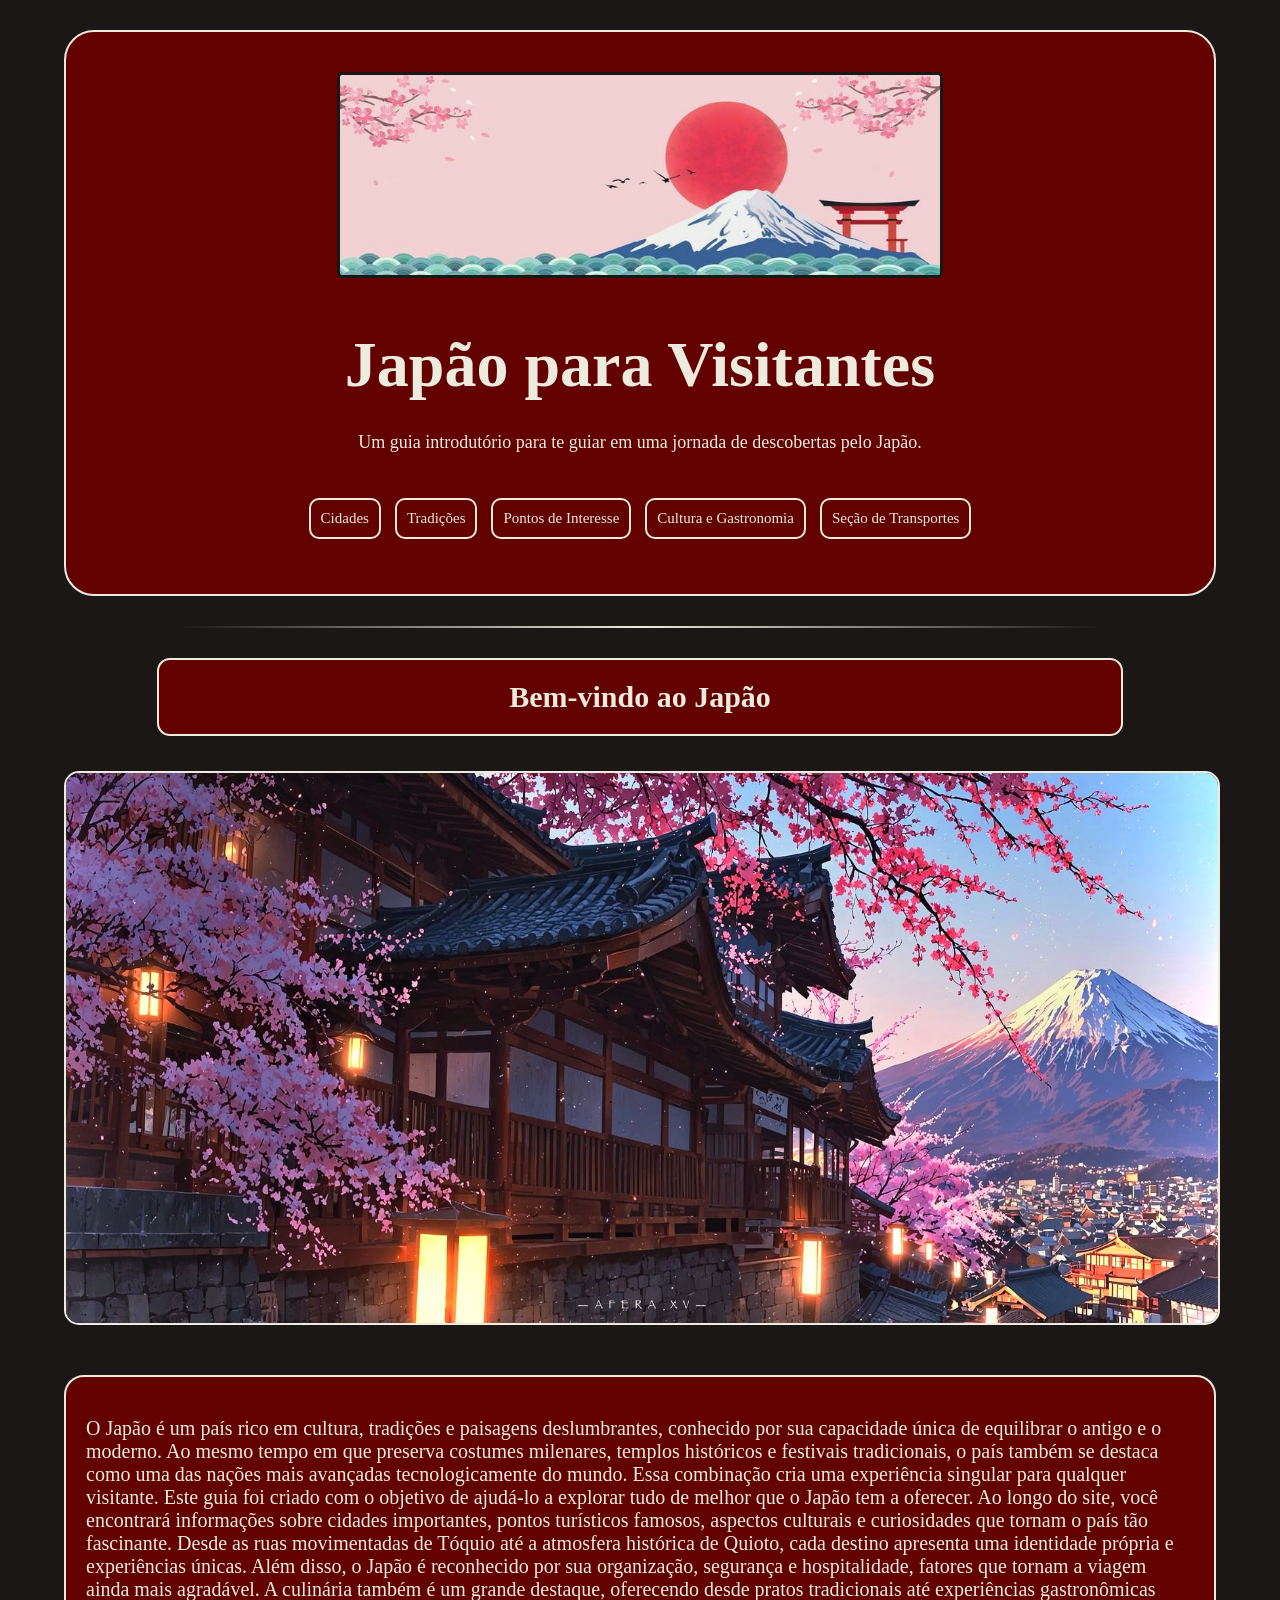
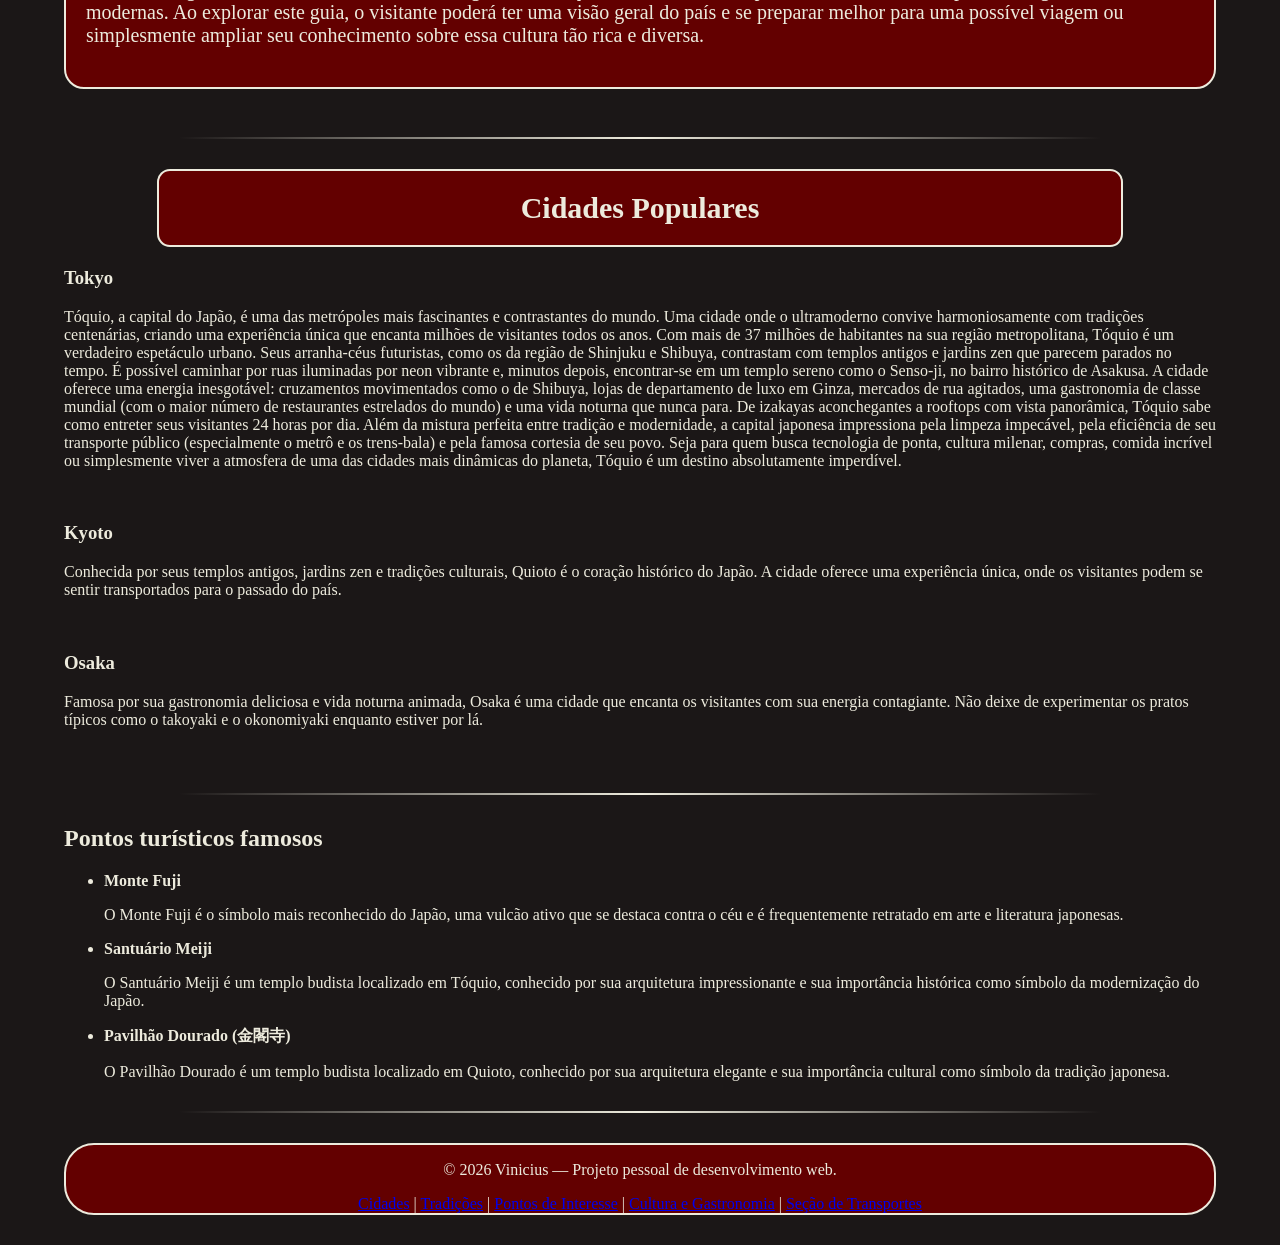
==== index.html @ 9c463ce1 "Initial commit" ====
<!DOCTYPE html>
<html lang="pt-br">
<head>
    <meta charset="UTF-8">
    <meta name="viewport" content="width=device-width, initial-scale=1.0">
    <title>日本 Para Visitantes</title>
    <link rel="stylesheet" href="style.css">
</head>
    <header>
        <img class="bannercenter" src="imagens/japan-banner.jpg" width="600" height="200" alt="Bandeira do Japão">

            <h1 class="titulo1">Japão para Visitantes</h1>
            <p class="textoboasvindas">Um guia introdutório para te guiar em uma jornada de descobertas pelo Japão.</p>

    <nav class="navegação">    
        <a href="cidades.html">Cidades</a>
        <a href="tradições.html">Tradições</a>
        <a href="pontos.html">Pontos de Interesse</a>
        <a href="cultura.html">Cultura e Gastronomia</a>
        <a href="transportes.html">Seção de Transportes</a>
    </nav>
    </header>
<body>

<hr>

    <h2 class="boasvindas">Bem-vindo ao Japão</h2>
        <img class="imagemdeapresentação" src="imagens/japao-fundo.jpg" alt="Paisagem japonesa" width="1215" height="550">
            <section class="sobre">
                <p>O Japão é um país rico em cultura, tradições e paisagens deslumbrantes, conhecido por sua capacidade única de equilibrar o antigo e o moderno. Ao mesmo tempo em que preserva costumes milenares, templos históricos e festivais tradicionais, o país também se destaca como uma das nações mais avançadas tecnologicamente do mundo. Essa combinação cria uma experiência singular para qualquer visitante.
                Este guia foi criado com o objetivo de ajudá-lo a explorar tudo de melhor que o Japão tem a oferecer. Ao longo do site, você encontrará informações sobre cidades importantes, pontos turísticos famosos, aspectos culturais e curiosidades que tornam o país tão fascinante. Desde as ruas movimentadas de Tóquio até a atmosfera histórica de Quioto, cada destino apresenta uma identidade própria e experiências únicas.
                Além disso, o Japão é reconhecido por sua organização, segurança e hospitalidade, fatores que tornam a viagem ainda mais agradável. A culinária também é um grande destaque, oferecendo desde pratos tradicionais até experiências gastronômicas modernas. Ao explorar este guia, o visitante poderá ter uma visão geral do país e se preparar melhor para uma possível viagem ou simplesmente ampliar seu conhecimento sobre essa cultura tão rica e diversa.
                </p>
            </section>
<br>
<hr>

    <h2 id="resumocidades">Cidades Populares</h2>

    <div class="apresentaçãocidades">
        <div class="tokyocard">
            <h3>Tokyo</h3>
            <p>Tóquio, a capital do Japão, é uma das metrópoles mais fascinantes e contrastantes do mundo. Uma cidade onde o ultramoderno convive harmoniosamente com tradições centenárias, criando uma experiência única que encanta milhões de visitantes todos os anos.
Com mais de 37 milhões de habitantes na sua região metropolitana, Tóquio é um verdadeiro espetáculo urbano. Seus arranha-céus futuristas, como os da região de Shinjuku e Shibuya, contrastam com templos antigos e jardins zen que parecem parados no tempo. É possível caminhar por ruas iluminadas por neon vibrante e, minutos depois, encontrar-se em um templo sereno como o Senso-ji, no bairro histórico de Asakusa.
A cidade oferece uma energia inesgotável: cruzamentos movimentados como o de Shibuya, lojas de departamento de luxo em Ginza, mercados de rua agitados, uma gastronomia de classe mundial (com o maior número de restaurantes estrelados do mundo) e uma vida noturna que nunca para. De izakayas aconchegantes a rooftops com vista panorâmica, Tóquio sabe como entreter seus visitantes 24 horas por dia.
Além da mistura perfeita entre tradição e modernidade, a capital japonesa impressiona pela limpeza impecável, pela eficiência de seu transporte público (especialmente o metrô e os trens-bala) e pela famosa cortesia de seu povo.
Seja para quem busca tecnologia de ponta, cultura milenar, compras, comida incrível ou simplesmente viver a atmosfera de uma das cidades mais dinâmicas do planeta, Tóquio é um destino absolutamente imperdível.</p>
        </div>

<br>

    <div class="kyotocard">
        <h3>Kyoto</h3>
        <p>Conhecida por seus templos antigos, jardins zen e tradições culturais, Quioto é o coração histórico do Japão. A cidade oferece uma experiência única, onde os visitantes podem se sentir transportados para o passado do país.</p>
    </div>

<br>

    <div class="osakacard">
        <h3>Osaka</h3>
        <p>Famosa por sua gastronomia deliciosa e vida noturna animada, Osaka é uma cidade que encanta os visitantes com sua energia contagiante. Não deixe de experimentar os pratos típicos como o takoyaki e o okonomiyaki enquanto estiver por lá.</p>
    </div>
    </div>

<br>

<hr>

    <h2>Pontos turísticos famosos</h2>

    <ul>
        <li><strong>Monte Fuji</strong></li>
        <p>O Monte Fuji é o símbolo mais reconhecido do Japão, uma vulcão ativo que se destaca contra o céu e é frequentemente retratado em arte e literatura japonesas.</p>
        <li><strong>Santuário Meiji</strong></li>
        <p>O Santuário Meiji é um templo budista localizado em Tóquio, conhecido por sua arquitetura impressionante e sua importância histórica como símbolo da modernização do Japão.</p>
        <li><strong>Pavilhão Dourado (金閣寺)</strong></li>
        <p>O Pavilhão Dourado é um templo budista localizado em Quioto, conhecido por sua arquitetura elegante e sua importância cultural como símbolo da tradição japonesa.</p>
    </ul>

<hr>
    <footer>
        <center><p>© 2026 Vinicius — Projeto pessoal de desenvolvimento web.</p></center>
    <nav>
        <center>
            <a href="cidades.html">Cidades</a> |
            <a href="tradições.html">Tradições</a> |
            <a href="pontos.html">Pontos de Interesse</a> |
            <a href="cultura.html">Cultura e Gastronomia</a> |
            <a href="transportes.html">Seção de Transportes</a>
        </center>
    </nav>
    </footer>
</body>
</html>
---- style.css ----
@charset "UTF-8";

body {
    background-color: #1B1717;
    color: #EDEBDD;
    width: 90%;
    margin: 30px auto;
}

header, footer {
    background-color: #630000;
    border-radius: 30px;
    border: 2px solid #EDEBDD;
}

header {
    padding: 20px 20px 40px 20px;
}

.bannercenter {
    display: block;
    max-width: 100%;
    margin: 20px auto 50px auto;
    border-radius: 5px;
    border: 3px solid #1B1717;
}

.navegação {
    text-align: center;
    margin: 40px auto 10px auto;
    width: 90%;
}

.navegação a {
    color: #EDEBDD;
    text-decoration: none;
    font-size: 15px;
    background-color: #630000;
    padding: 10px 10px;
    text-align: center;
    border-radius: 10px;
    border: 2px solid #EDEBDD;
    margin: 5px;
    display: inline-block;
}

nav a:hover {
    background-color: #EDEBDD;
    color: #630000;
    border: 2px solid #630000;
}

hr {
    border: none;
    height: 2px;
    background: linear-gradient(to right, transparent, #EDEBDD, transparent);
    width: 80%;
    margin: 30px auto;
}

.titulo1 {
    text-align: center;
    font-size: clamp(30px, 5vw, 70px);
    margin: 20px auto 30px auto;
}

.textoboasvindas {
    text-align: center;
    font-size: clamp(14px, 2vw, 18px);
    margin: 20px auto 25px auto;
}

.boasvindas {
    text-align: center;
    font-size: clamp(18px, 3vw, 30px);
    margin: 20px auto;
    border-radius: 13px;
    border: 2px solid #EDEBDD;
    padding: 20px;
    background-color: #630000;
    width: 80%;
    color: #EDEBDD;
}

.imagemdeapresentação {
    display: block;
    max-width: 100%;
    margin: 35px auto 50px auto;
    border-radius: 15px;
    border: 2px solid #EDEBDD;
}

.sobre {
    font-size: clamp(14px, 2vw, 20px);
    background-color: #630000;
    color: #EDEBDD;
    border-radius: 20px;
    border: 2px solid #EDEBDD;
    padding: 20px;
    margin-top: 30px;
}

#resumocidades {
    text-align: center;
    font-size: clamp(18px, 3vw, 30px);
    margin: 20px auto;
    border-radius: 13px;
    border: 2px solid #EDEBDD;
    padding: 20px;
    background-color: #630000;
    width: 80%;
    color: #EDEBDD;
}
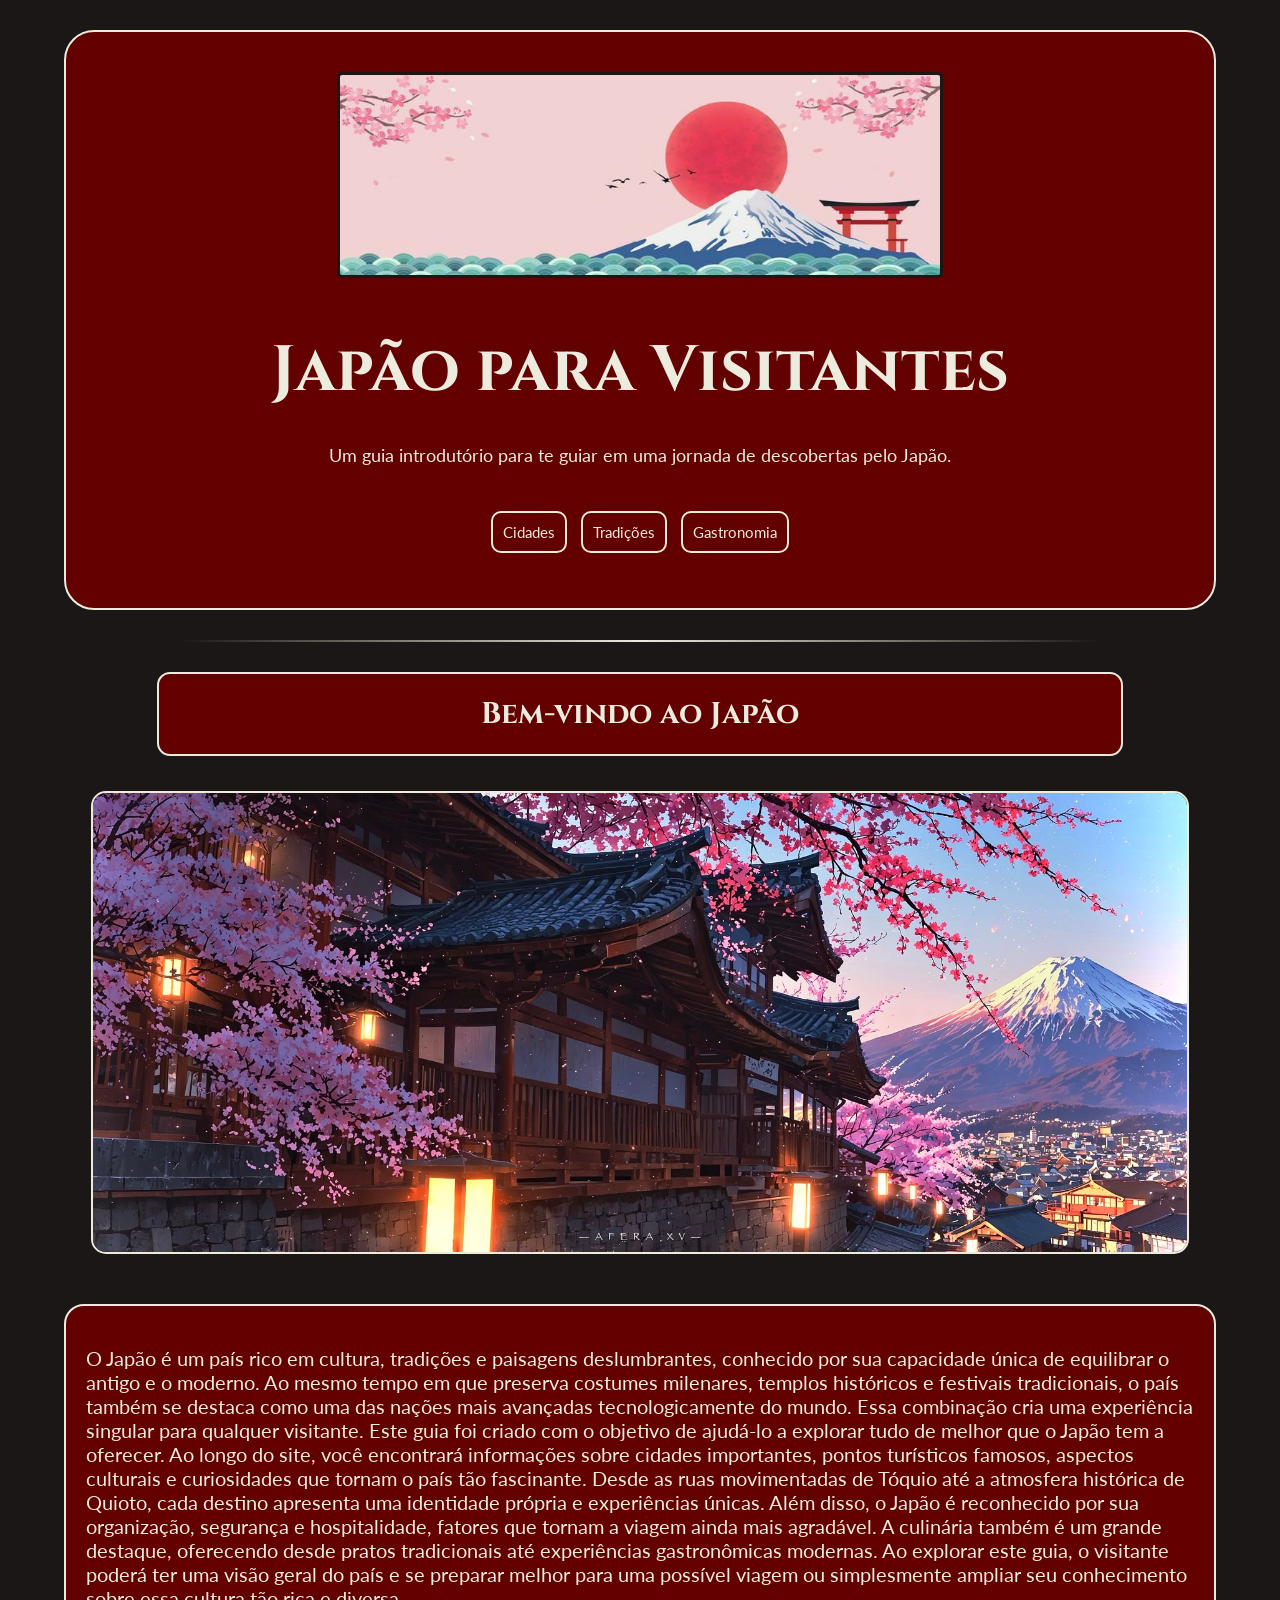
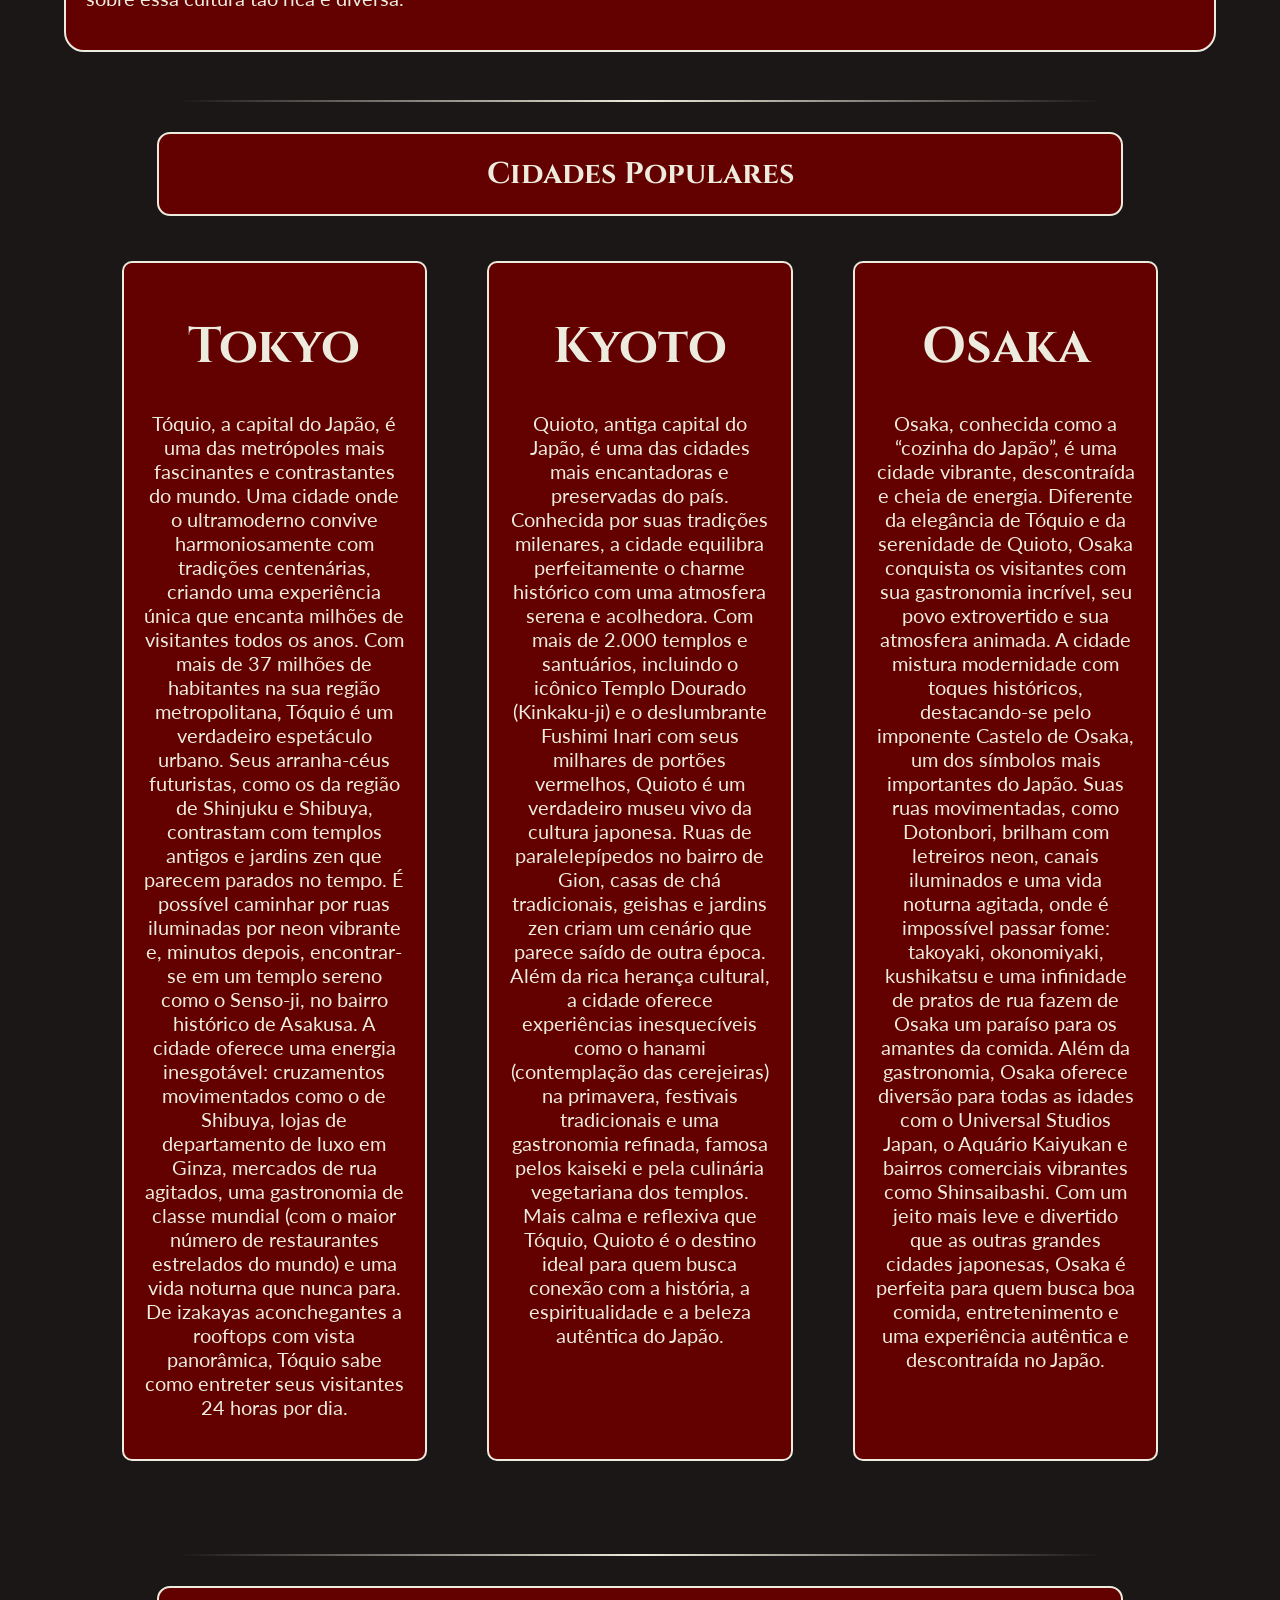
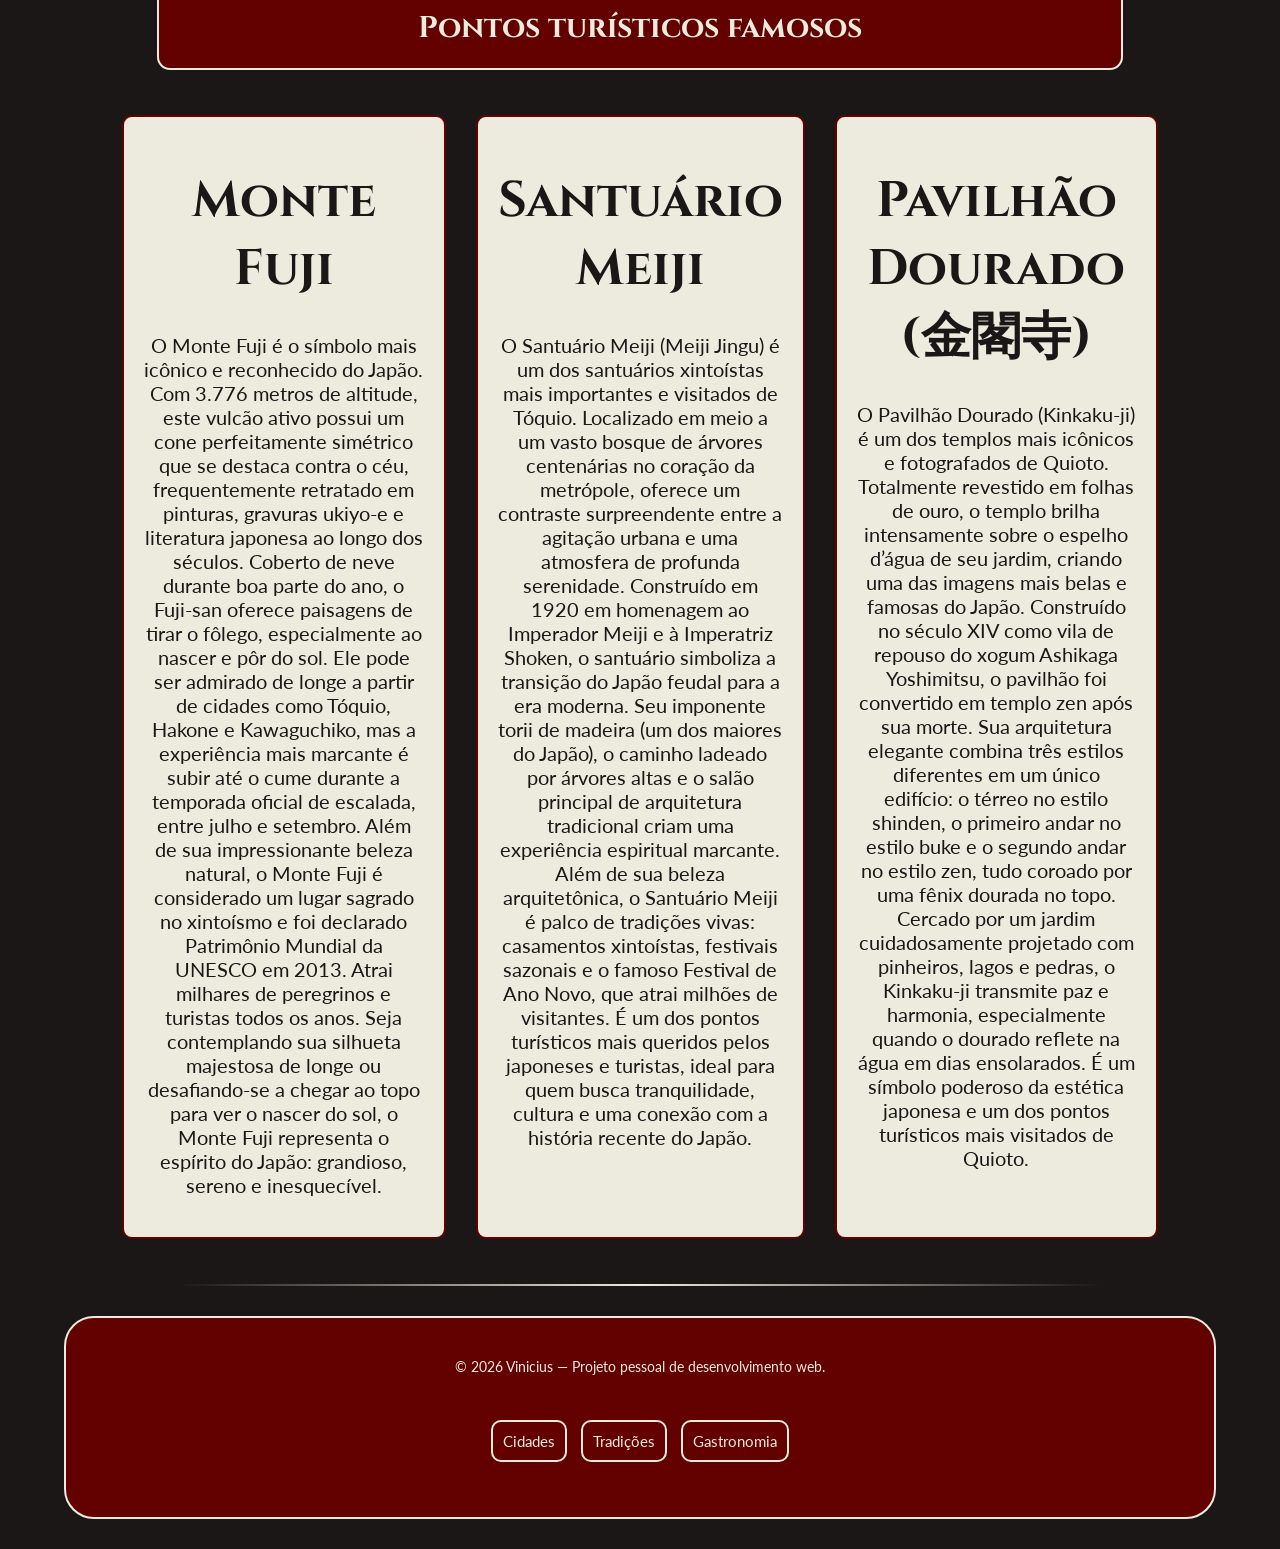
==== commit 4d222583: "Site Completo" ====
--- a/index.html
+++ b/index.html
@@ -5,6 +5,7 @@
     <meta name="viewport" content="width=device-width, initial-scale=1.0">
     <title>日本 Para Visitantes</title>
     <link rel="stylesheet" href="style.css">
+    <link href="https://fonts.googleapis.com/css2?family=Cinzel&family=Lato:wght@400;700&display=swap" rel="stylesheet">
 </head>
     <header>
         <img class="bannercenter" src="imagens/japan-banner.jpg" width="600" height="200" alt="Bandeira do Japão">
@@ -12,20 +13,20 @@
             <h1 class="titulo1">Japão para Visitantes</h1>
             <p class="textoboasvindas">Um guia introdutório para te guiar em uma jornada de descobertas pelo Japão.</p>
 
-    <nav class="navegação">    
-        <a href="cidades.html">Cidades</a>
-        <a href="tradições.html">Tradições</a>
-        <a href="pontos.html">Pontos de Interesse</a>
-        <a href="cultura.html">Cultura e Gastronomia</a>
-        <a href="transportes.html">Seção de Transportes</a>
-    </nav>
+    <div class="headerfooter">
+        <nav>
+            <a href="cidades.html">Cidades</a>
+            <a href="tradicoes.html">Tradições</a>
+            <a href="gastronomia.html">Gastronomia</a>
+        </nav>
+    </div>
     </header>
 <body>
 
 <hr>
 
     <h2 class="boasvindas">Bem-vindo ao Japão</h2>
-        <img class="imagemdeapresentação" src="imagens/japao-fundo.jpg" alt="Paisagem japonesa" width="1215" height="550">
+        <img class="imagemdeapresentação" src="imagens/japao-fundo.jpg" alt="Paisagem japonesa">
             <section class="sobre">
                 <p>O Japão é um país rico em cultura, tradições e paisagens deslumbrantes, conhecido por sua capacidade única de equilibrar o antigo e o moderno. Ao mesmo tempo em que preserva costumes milenares, templos históricos e festivais tradicionais, o país também se destaca como uma das nações mais avançadas tecnologicamente do mundo. Essa combinação cria uma experiência singular para qualquer visitante.
                 Este guia foi criado com o objetivo de ajudá-lo a explorar tudo de melhor que o Japão tem a oferecer. Ao longo do site, você encontrará informações sobre cidades importantes, pontos turísticos famosos, aspectos culturais e curiosidades que tornam o país tão fascinante. Desde as ruas movimentadas de Tóquio até a atmosfera histórica de Quioto, cada destino apresenta uma identidade própria e experiências únicas.
@@ -35,30 +36,33 @@
 <br>
 <hr>
 
-    <h2 id="resumocidades">Cidades Populares</h2>
+    <h2 class="titulocards">Cidades Populares</h2>
 
-    <div class="apresentaçãocidades">
-        <div class="tokyocard">
+    <div class="cardflex">
+        <div class="cardcities">
             <h3>Tokyo</h3>
             <p>Tóquio, a capital do Japão, é uma das metrópoles mais fascinantes e contrastantes do mundo. Uma cidade onde o ultramoderno convive harmoniosamente com tradições centenárias, criando uma experiência única que encanta milhões de visitantes todos os anos.
 Com mais de 37 milhões de habitantes na sua região metropolitana, Tóquio é um verdadeiro espetáculo urbano. Seus arranha-céus futuristas, como os da região de Shinjuku e Shibuya, contrastam com templos antigos e jardins zen que parecem parados no tempo. É possível caminhar por ruas iluminadas por neon vibrante e, minutos depois, encontrar-se em um templo sereno como o Senso-ji, no bairro histórico de Asakusa.
-A cidade oferece uma energia inesgotável: cruzamentos movimentados como o de Shibuya, lojas de departamento de luxo em Ginza, mercados de rua agitados, uma gastronomia de classe mundial (com o maior número de restaurantes estrelados do mundo) e uma vida noturna que nunca para. De izakayas aconchegantes a rooftops com vista panorâmica, Tóquio sabe como entreter seus visitantes 24 horas por dia.
-Além da mistura perfeita entre tradição e modernidade, a capital japonesa impressiona pela limpeza impecável, pela eficiência de seu transporte público (especialmente o metrô e os trens-bala) e pela famosa cortesia de seu povo.
-Seja para quem busca tecnologia de ponta, cultura milenar, compras, comida incrível ou simplesmente viver a atmosfera de uma das cidades mais dinâmicas do planeta, Tóquio é um destino absolutamente imperdível.</p>
+A cidade oferece uma energia inesgotável: cruzamentos movimentados como o de Shibuya, lojas de departamento de luxo em Ginza, mercados de rua agitados, uma gastronomia de classe mundial (com o maior número de restaurantes estrelados do mundo) e uma vida noturna que nunca para. De izakayas aconchegantes a rooftops com vista panorâmica, Tóquio sabe como entreter seus visitantes 24 horas por dia.</p>
         </div>
 
 <br>
 
-    <div class="kyotocard">
+    <div class="cardcities">
         <h3>Kyoto</h3>
-        <p>Conhecida por seus templos antigos, jardins zen e tradições culturais, Quioto é o coração histórico do Japão. A cidade oferece uma experiência única, onde os visitantes podem se sentir transportados para o passado do país.</p>
+        <p>Quioto, antiga capital do Japão, é uma das cidades mais encantadoras e preservadas do país. Conhecida por suas tradições milenares, a cidade equilibra perfeitamente o charme histórico com uma atmosfera serena e acolhedora.
+Com mais de 2.000 templos e santuários, incluindo o icônico Templo Dourado (Kinkaku-ji) e o deslumbrante Fushimi Inari com seus milhares de portões vermelhos, Quioto é um verdadeiro museu vivo da cultura japonesa. Ruas de paralelepípedos no bairro de Gion, casas de chá tradicionais, geishas e jardins zen criam um cenário que parece saído de outra época.
+Além da rica herança cultural, a cidade oferece experiências inesquecíveis como o hanami (contemplação das cerejeiras) na primavera, festivais tradicionais e uma gastronomia refinada, famosa pelos kaiseki e pela culinária vegetariana dos templos.
+Mais calma e reflexiva que Tóquio, Quioto é o destino ideal para quem busca conexão com a história, a espiritualidade e a beleza autêntica do Japão.</p>
     </div>
 
 <br>
 
-    <div class="osakacard">
+    <div class="cardcities">
         <h3>Osaka</h3>
-        <p>Famosa por sua gastronomia deliciosa e vida noturna animada, Osaka é uma cidade que encanta os visitantes com sua energia contagiante. Não deixe de experimentar os pratos típicos como o takoyaki e o okonomiyaki enquanto estiver por lá.</p>
+        <p>Osaka, conhecida como a “cozinha do Japão”, é uma cidade vibrante, descontraída e cheia de energia. Diferente da elegância de Tóquio e da serenidade de Quioto, Osaka conquista os visitantes com sua gastronomia incrível, seu povo extrovertido e sua atmosfera animada.
+A cidade mistura modernidade com toques históricos, destacando-se pelo imponente Castelo de Osaka, um dos símbolos mais importantes do Japão. Suas ruas movimentadas, como Dotonbori, brilham com letreiros neon, canais iluminados e uma vida noturna agitada, onde é impossível passar fome: takoyaki, okonomiyaki, kushikatsu e uma infinidade de pratos de rua fazem de Osaka um paraíso para os amantes da comida.
+Além da gastronomia, Osaka oferece diversão para todas as idades com o Universal Studios Japan, o Aquário Kaiyukan e bairros comerciais vibrantes como Shinsaibashi. Com um jeito mais leve e divertido que as outras grandes cidades japonesas, Osaka é perfeita para quem busca boa comida, entretenimento e uma experiência autêntica e descontraída no Japão.</p>
     </div>
     </div>
 
@@ -66,29 +70,41 @@
 
 <hr>
 
-    <h2>Pontos turísticos famosos</h2>
+    <h2 class="titulocards">Pontos turísticos famosos</h2>
 
-    <ul>
-        <li><strong>Monte Fuji</strong></li>
-        <p>O Monte Fuji é o símbolo mais reconhecido do Japão, uma vulcão ativo que se destaca contra o céu e é frequentemente retratado em arte e literatura japonesas.</p>
-        <li><strong>Santuário Meiji</strong></li>
-        <p>O Santuário Meiji é um templo budista localizado em Tóquio, conhecido por sua arquitetura impressionante e sua importância histórica como símbolo da modernização do Japão.</p>
-        <li><strong>Pavilhão Dourado (金閣寺)</strong></li>
-        <p>O Pavilhão Dourado é um templo budista localizado em Quioto, conhecido por sua arquitetura elegante e sua importância cultural como símbolo da tradição japonesa.</p>
-    </ul>
+        <div class="cardflex">
+            <div class="cardpoints">
+                <h3>Monte Fuji</h3>
+                <p>O Monte Fuji é o símbolo mais icônico e reconhecido do Japão. Com 3.776 metros de altitude, este vulcão ativo possui um cone perfeitamente simétrico que se destaca contra o céu, frequentemente retratado em pinturas, gravuras ukiyo-e e literatura japonesa ao longo dos séculos.
+Coberto de neve durante boa parte do ano, o Fuji-san oferece paisagens de tirar o fôlego, especialmente ao nascer e pôr do sol. Ele pode ser admirado de longe a partir de cidades como Tóquio, Hakone e Kawaguchiko, mas a experiência mais marcante é subir até o cume durante a temporada oficial de escalada, entre julho e setembro.
+Além de sua impressionante beleza natural, o Monte Fuji é considerado um lugar sagrado no xintoísmo e foi declarado Patrimônio Mundial da UNESCO em 2013. Atrai milhares de peregrinos e turistas todos os anos. Seja contemplando sua silhueta majestosa de longe ou desafiando-se a chegar ao topo para ver o nascer do sol, o Monte Fuji representa o espírito do Japão: grandioso, sereno e inesquecível.</p>
+            </div>
+
+            <div class="cardpoints">
+                <h3>Santuário Meiji</h3>
+                <p>O Santuário Meiji (Meiji Jingu) é um dos santuários xintoístas mais importantes e visitados de Tóquio. Localizado em meio a um vasto bosque de árvores centenárias no coração da metrópole, oferece um contraste surpreendente entre a agitação urbana e uma atmosfera de profunda serenidade.
+Construído em 1920 em homenagem ao Imperador Meiji e à Imperatriz Shoken, o santuário simboliza a transição do Japão feudal para a era moderna. Seu imponente torii de madeira (um dos maiores do Japão), o caminho ladeado por árvores altas e o salão principal de arquitetura tradicional criam uma experiência espiritual marcante.
+Além de sua beleza arquitetônica, o Santuário Meiji é palco de tradições vivas: casamentos xintoístas, festivais sazonais e o famoso Festival de Ano Novo, que atrai milhões de visitantes. É um dos pontos turísticos mais queridos pelos japoneses e turistas, ideal para quem busca tranquilidade, cultura e uma conexão com a história recente do Japão.</p>
+            </div>
+
+            <div class="cardpoints">
+                <h3>Pavilhão Dourado<br> (金閣寺)</h3>
+                <p>O Pavilhão Dourado (Kinkaku-ji) é um dos templos mais icônicos e fotografados de Quioto. Totalmente revestido em folhas de ouro, o templo brilha intensamente sobre o espelho d’água de seu jardim, criando uma das imagens mais belas e famosas do Japão.
+Construído no século XIV como vila de repouso do xogum Ashikaga Yoshimitsu, o pavilhão foi convertido em templo zen após sua morte. Sua arquitetura elegante combina três estilos diferentes em um único edifício: o térreo no estilo shinden, o primeiro andar no estilo buke e o segundo andar no estilo zen, tudo coroado por uma fênix dourada no topo.
+Cercado por um jardim cuidadosamente projetado com pinheiros, lagos e pedras, o Kinkaku-ji transmite paz e harmonia, especialmente quando o dourado reflete na água em dias ensolarados. É um símbolo poderoso da estética japonesa e um dos pontos turísticos mais visitados de Quioto.</p>
+            </div>
+        </div>
 
 <hr>
     <footer>
-        <center><p>© 2026 Vinicius — Projeto pessoal de desenvolvimento web.</p></center>
-    <nav>
-        <center>
-            <a href="cidades.html">Cidades</a> |
-            <a href="tradições.html">Tradições</a> |
-            <a href="pontos.html">Pontos de Interesse</a> |
-            <a href="cultura.html">Cultura e Gastronomia</a> |
-            <a href="transportes.html">Seção de Transportes</a>
-        </center>
-    </nav>
+        <p class="centerfooter">© 2026 Vinicius — Projeto pessoal de desenvolvimento web.</p>
+    <div class="headerfooter">
+        <nav class="navegação">
+            <a href="cidades.html">Cidades</a>
+            <a href="tradicoes.html">Tradições</a>
+            <a href="gastronomia.html">Gastronomia</a>
+        </nav>
+    </div>
     </footer>
 </body>
 </html>
--- a/style.css
+++ b/style.css
@@ -12,8 +12,10 @@
     border-radius: 30px;
     border: 2px solid #EDEBDD;
 }
-
 header {
+    padding: 20px 20px 40px 20px;
+}
+footer {
     padding: 20px 20px 40px 20px;
 }
 
@@ -25,13 +27,12 @@
     border: 3px solid #1B1717;
 }
 
-.navegação {
+.headerfooter {
     text-align: center;
     margin: 40px auto 10px auto;
     width: 90%;
 }
-
-.navegação a {
+.headerfooter nav a {
     color: #EDEBDD;
     text-decoration: none;
     font-size: 15px;
@@ -42,12 +43,14 @@
     border: 2px solid #EDEBDD;
     margin: 5px;
     display: inline-block;
-}
-
-nav a:hover {
+    transition: transform 0.3s margin 0.3s;
+}
+.headerfooter nav a:hover {
     background-color: #EDEBDD;
     color: #630000;
     border: 2px solid #630000;
+    transform: scale(1.2);
+    margin: 0 11px;
 }
 
 hr {
@@ -58,6 +61,14 @@
     margin: 30px auto;
 }
 
+h1, h2, h3 {
+    font-family: 'Cinzel', serif;
+}
+
+p, a, nav {
+    font-family: 'Lato', sans-serif;
+}
+
 .titulo1 {
     text-align: center;
     font-size: clamp(30px, 5vw, 70px);
@@ -84,7 +95,8 @@
 
 .imagemdeapresentação {
     display: block;
-    max-width: 100%;
+    max-width: 95%;
+    max-height: 500%;
     margin: 35px auto 50px auto;
     border-radius: 15px;
     border: 2px solid #EDEBDD;
@@ -100,7 +112,7 @@
     margin-top: 30px;
 }
 
-#resumocidades {
+.titulocards {
     text-align: center;
     font-size: clamp(18px, 3vw, 30px);
     margin: 20px auto;
@@ -110,4 +122,334 @@
     background-color: #630000;
     width: 80%;
     color: #EDEBDD;
-}+}
+
+.cardflex {
+    display: flex;
+    gap: 30px;
+    margin: 5vh auto;
+    width: 90% ;
+    flex-wrap: wrap;
+}
+.cardflex h3 {
+    font-size: 50px;
+    margin: 30px 0px;
+}
+
+.cardflex > div {
+    transition: transform 0.5s;
+}
+.cardflex > div:hover {
+    transform: translateY(-15px);
+    box-shadow: 0px 10px 20px rgba(0, 0, 0, 0.5);
+}
+
+.cardcities {
+    background-color: #630000;
+    border: 2px solid #EDEBDD;
+    border-radius: 10px;
+    border-width: 2px;
+    padding: 20px;
+    flex: 1;
+    text-align: center;
+    font-size: 20px;
+}
+
+.cardpoints {
+    color: #1B1717;
+    background-color: #EDEBDD;
+    border: 2px solid #630000;
+    border-radius: 10px;
+    border-width: 2px;
+    padding: 20px;
+    flex: 1;
+    text-align: center;
+    font-size: 20px;
+}
+
+.centerfooter {
+    text-align: center;
+    font-size: 14px;
+    margin: 20px auto 20px auto;
+}
+
+.cards-container {
+    display: flex;
+    flex-direction: column;
+    gap: 15px;
+    margin: 40px 0;
+}
+
+.cidade-card {
+    display: flex;
+    align-items: center;
+    gap: 20px;
+    background-color: #630000;
+    border: 2px solid #EDEBDD;
+    border-radius: 10px;
+    padding: 15px;
+    text-decoration: none;
+    color: #EDEBDD;
+    transition: transform 0.5s, box-shadow 0.5s;
+}
+
+.cidade-card:hover {
+    transform: translateX(30px);
+    box-shadow: 0px 10px 20px rgba(0, 0, 0, 0.5);
+}
+
+.cidade-card img {
+    width: 200px;
+    height: 120px;
+    object-fit: cover;
+    border-radius: 8px;
+    flex-shrink: 0;
+}
+
+.cidade-card h2 {
+    font-family: 'Cinzel', serif;
+    font-size: 28px;
+}
+
+.headerfootercidades {
+    text-align: center;
+    margin: 40px auto 10px auto;
+    width: 90%;
+}
+.headerfootercidades nav a {
+    color: #EDEBDD;
+    text-decoration: none;
+    font-size: 15px;
+    background-color: #630000;
+    padding: 10px 15px;
+    text-align: center;
+    border-radius: 10px;
+    border: 2px solid #EDEBDD;
+    margin: 5px;
+    display: inline-block;
+    transition: transform 0.5s margin 0.5s;
+}
+.headerfootercidades nav a:hover {
+    background-color: #EDEBDD;
+    color: #630000;
+    border: 2px solid #630000;
+    transform: scale(1.1);
+    margin: 5px 11px;
+}
+
+.apresentação-cidades-pontos {
+    text-align: center;
+    font-size: clamp(14px, 2vw, 20px);
+    background-color: #EDEBDD;
+    color: #1B1717;
+    border-radius: 20px;
+    border: 2px solid #630000;
+    padding: 20px;
+    margin: 0 auto;
+    width: 90%;
+}
+
+.apresentação-cidades-pontos h1 {
+    text-align: center;
+    margin-bottom: 20px;
+}
+
+.conteudo-cidades-pontos{
+    display: flex;
+    align-items: center;
+    justify-content: space-around;
+    gap: 20px;
+    padding-bottom: 20px;
+}
+
+.apresentação-cidades-pontos img {
+    width: 32%;
+    border-radius: 10px;;
+    border: 2px solid #630000;
+    transition: transform 0.5s, box-shadow 0.5s;
+}
+.conteudo-cidades-pontos img:hover {
+    transform: scale(1.05);
+    box-shadow: 0px 10px 20px rgba(0, 0, 0, 0.3);
+}
+
+.conteudo-cidades-pontos p {
+    max-width: 550px;
+    max-height: 500px;
+    overflow-y: auto;
+    box-sizing: border-box;
+    text-align: justify;
+    padding-right: 10px;
+    transition: transform 0.5s, box-shadow 0.5s;
+    padding: 10px;
+    border-radius: 6px;
+        border: 2px solid #630000;
+}
+.conteudo-cidades-pontos p:hover {
+    transform: scale(1.02);
+    box-shadow: 0px 10px 20px rgba(0, 0, 0, 0.3);
+}
+
+.conteudo-cidades-pontos p::-webkit-scrollbar {
+    width: 6px;
+}
+
+.conteudo-cidades-pontos p::-webkit-scrollbar-track {
+    background: #EDEBDD;
+}
+
+.conteudo-cidades-pontos p::-webkit-scrollbar-thumb {
+    background-color: #630000;
+    border-radius: 10px;
+}
+
+
+/* CONTEUDO INVERTIDO */
+.conteudo-cidades-pontos.invertido {
+    flex-direction: row-reverse;
+}
+
+.apresentação-pontos-turisticos {
+    text-align: center;
+    justify-content: space-around;
+    font-size: clamp(14px, 2vw, 20px);
+    background-color: #630000;
+    color: #EDEBDD;
+    border-radius: 20px;
+    border: 2px solid #EDEBDD;
+    padding: 20px;
+    margin: 0 auto;
+    width: 90%;
+}
+
+.conteudo-cidades-pontos.invertido {
+    margin: 0 auto;
+}
+
+.conteudo-cidades-pontos.invertido img {
+    width: 25%;
+    border-radius: 10px;
+    border: 2px solid #EDEBDD;
+    transition: transform 0.5s, box-shadow 0.5s;
+}
+
+.conteudo-cidades-pontos.invertido p {
+    max-width: 550px;
+    max-height: 500px;
+    overflow-y: auto;
+    box-sizing: border-box;
+    text-align: justify;
+    padding-right: 10px;
+    transition: transform 0.5s, box-shadow 0.5s;
+    padding: 10px;
+    border-radius: 6px;
+        border: 2px solid #EDEBDD;
+}
+.conteudo-cidades-pontos.invertido p::-webkit-scrollbar {
+    width: 6px;
+}
+
+.conteudo-cidades-pontos.invertido p::-webkit-scrollbar-track {
+    background: #630000;
+}
+
+.conteudo-cidades-pontos.invertido p::-webkit-scrollbar-thumb {
+    background-color: #EDEBDD;
+    border-radius: 10px;
+}
+
+
+/* PÁGINA DAS TRADIÇÕES */
+
+.grid-tradicoes {
+    display: grid;
+    grid-template-columns: 1fr 1fr;
+    gap: 20px;
+    margin: 40px 0;
+    width: 90%;
+    margin-left: auto;
+    margin-right: auto;
+}
+
+.card-tradicao {
+    background-color: #630000;
+    border: 2px solid #EDEBDD;
+    border-radius: 10px;
+    padding: 20px;
+    display: flex;
+    align-items: center;
+    justify-content: space-around;
+    gap: 15px;
+    transition: transform 0.3s, box-shadow 0.3s;
+}
+
+.card-tradicao:hover {
+    transform: translateY(-5px);
+    box-shadow: 0px 10px 20px rgba(0, 0, 0, 0.5);
+}
+
+.card-tradicao img {
+    width: clamp(80px, 100%, 150px);
+    height: 100%;
+    object-fit: cover;
+    border-radius: 8px;
+    flex-shrink: 0;
+}
+
+/*.card-tradicao:last-child {
+    grid-column: 1 / -1;
+    width: 50%;
+    margin: 0 auto;
+}*/
+
+.scroll-box {
+    max-height: 300px;
+    overflow-y: auto;
+    padding: 10px;
+    border: 2px solid #EDEBDD;
+    border-radius: 6px;
+    text-align: left;
+    flex: 1;
+    min-width: 0;
+}
+
+.scroll-box h3 {
+    text-align: center;
+}
+
+.scroll-box::-webkit-scrollbar {
+    width: 6px;
+}
+
+.scroll-box::-webkit-scrollbar-track {
+    background: #630000;
+}
+
+.scroll-box::-webkit-scrollbar-thumb {
+    background-color: #EDEBDD;
+    border-radius: 10px;
+}
+
+/* telas menores — vira 1 coluna */
+@media (max-width: 600px) {
+    .grid-tradicoes {
+        grid-template-columns: 1fr;
+    }
+
+    .card-tradicao:last-child {
+        width: 100%;
+    }
+
+    .card-tradicao {
+        flex-direction: column;
+    }
+
+    .card-tradicao img {
+        width: 100%;
+        height: 150px;
+    }
+}
+
+
+/* PÁGINA DA GASTRONOMIA */
+
